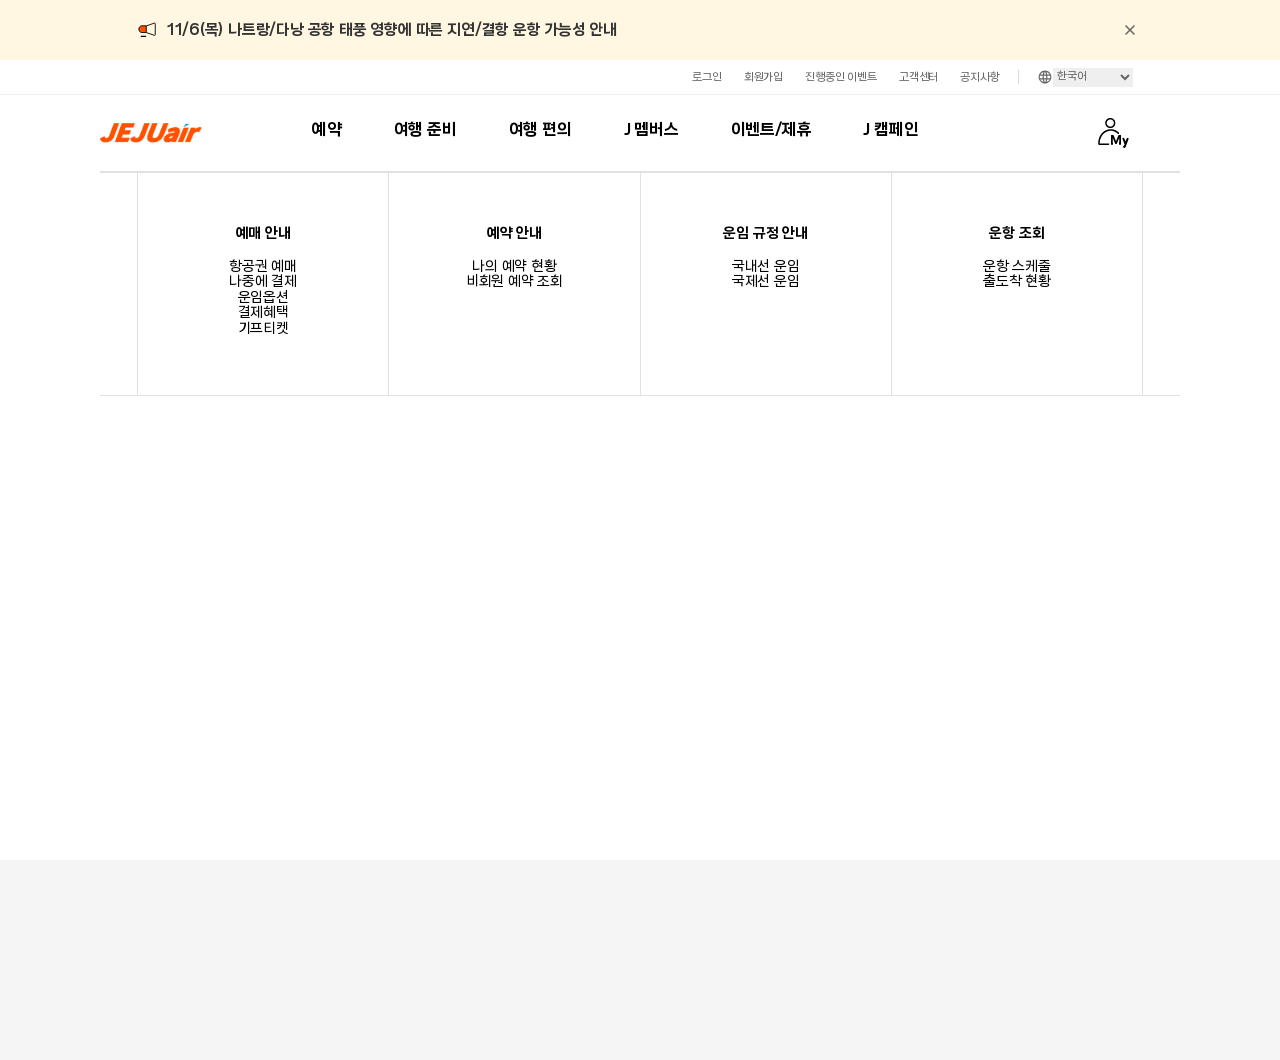
==== jeju.html @ 97d736ef "1111" ====
<!DOCTYPE html>
<html lang="ko">
  <head>
    <meta charset="UTF-8" />
    <meta name="viewport" content="width=device-width, initial-scale=1.0" />
    <title>Document</title>
    <link rel="stylesheet" href="jeju.css".css">
    <script src="jeju.js" defer></script>
  </head>
  <body>
    <header>
      <div class="topbanner">
        <div class="topbanner_inner">
          <img src="images/img1.svg" alt="img1" style="width: 18px" />
          <div class="close"></div>
          <p>
            <span>11/ </span>6(목) 나트랑/다낭 공항 태풍 영향에 따른 지연/결항
            운항 가능성 안내
          </p>
        </div>
      </div>
      <div class="topmenu">
        <div class="topmenu_inner">
          <ul>
            <li><a href="#">로그인</a></li>
            <li><a href="#">회원가입</a></li>
            <li><a href="#">진행중인 이벤트</a></li>
            <li><a href="#">고객센터</a></li>
            <li><a href="#">공지사항</a></li>
            <li>
              <img src="images/earth.svg" alt="img2" style="margin-left: 6px" />
              <select name="lang" id="lang">
                <option value="한국어">한국어</option>
                <option value="일본어">日本語</option>
                <option value="한국어">简体中文</option>
                <option value="한국어">ENGLISH</option>
              </select>
            </li>
          </ul>
        </div>
      </div>
      <nav>
        <div class="nav_inner">
          <div class="logo"></div>
          <div class="menu">
            <ul class="mega_menu">
              <li>
                <a href="#">예약</a>
                <div class="drop">
                  <ul>
                    <li class="first">
                      <a href="#">예매 안내</a>
                      <div class="drop_sub">
                        <ul>
                          <li><a href="#">항공권 예매</a></li>
                          <li><a href="#">나중에 결제</a></li>
                          <li><a href="#">운임옵션</a></li>
                          <li><a href="#">결제혜택</a></li>
                          <li><a href="#">기프티켓</a></li>
                        </ul>
                      </div>
                    </li>
                    <li class="first">
                      <a href="#">예약 안내</a>
                      <div class="drop_sub">
                        <ul>
                          <li><a href="#">나의 예약 현황</a></li>
                          <li><a href="#">비회원 예약 조회</a></li>
                        </ul>
                      </div>
                    </li>
                    <li class="first">
                      <a href="#">운임 규정 안내</a>
                      <div class="drop_sub">
                        <ul>
                          <li><a href="#">국내선 운임</a></li>
                          <li><a href="#">국제선 운임</a></li>
                        </ul>
                      </div>
                    </li>
                    <li class="first">
                      <a href="#">운항 조회</a>
                      <div class="drop_sub">
                        <ul>
                          <li><a href="#">운항 스케줄</a></li>
                          <li><a href="#">출도착 현황</a></li>
                        </ul>
                      </div>
                    </li>
                  </ul>
                </div>
              </li>
              <li>
                <a href="#">여행 준비</a>
                <div class="drop"></div>
              </li>
              <li>
                <a href="#">여행 편의</a>
                <div class="drop"></div>
              </li>
              <li>
                <a href="#">J 멤버스</a>
                <div class="drop"></div>
              </li>
              <li>
                <a href="#">이벤트/제휴</a>
                <div class="drop"></div>
              </li>
              <li>
                <a href="#">J 캠페인</a>
                <div class="drop"></div>
              </li>
            </ul>
            <div class="my">
              <img src="images/img4.png" alt="img5" />
            </div>
          </div>
        </div>
      </nav>
    </header>
    <main>
      <div class="slide">
        <div class="ticket"></div>
      </div>
      <section></section>
    </main>
    <article>
      <div class="article1"></div>
      <div class="article2"></div>
      <div class="article3"></div>
      <div class="article4"></div>
      <div class="article5"></div>
      <div class="article6"></div>
    </article>
    <footer></footer>
    <div class="popup"></div>
  </body>
</html>
---- jeju.css ----
@font-face {
  font-family: "FlightSans";
  src: url(fonts/TTF/FlightSans-Regular.ttf) format("truetype");
  font-weight: 400;
  font-style: normal;
}
@font-face {
  font-family: "FlightSans";
  src: url(fonts/TTF/FlightSans-Bold.ttf) format("truetype");
  font-weight: 700;
  font-style: normal;
}
@font-face {
  font-family: "FlightSans";
  src: url(fonts/TTF/FlightSans-Title.ttf) format("truetype");
  font-weight: 900;
  font-style: normal;
}
* {
  margin: 0;
  padding: 0;
  vertical-align: baseline;
}
body {
  font-family: "FlightSans", sans-serif;
  font-weight: 400;
  color: #333333;
  font-size: 100%;
  vertical-align: baseline;
  line-height: 1.5;
  letter-spacing: -0.2px;
}
ul {
  list-style: none;
}
a:link,
a:visited {
  text-decoration: none;
  color: #333333;
}

header {
  width: 100%;
  height: 170px;
}
header .topbanner {
  width: 100%;
  height: 60px;
  background-color: #fff7e2;
  position: relative;
}

.topbanner .topbanner_inner {
  height: 60px;
  margin: auto;
  max-width: 1004px;
  display: flex;
  align-items: center;
  position: relative;
}
.topbanner p {
  font-size: 15px;
  margin-left: 10px;
  font-weight: 700;
}
.topbanner span {
  letter-spacing: -2px;
}
.topbanner .close {
  position: absolute;
  right: 2px;
  width: 20px;
  height: 20px;
  background: url(images/img2.svg);
  cursor: pointer;
}
header .topmenu {
  width: 100%;
  height: 34px;
  border-bottom: 1px solid #f2f2f2;
}
.topmenu .topmenu_inner {
  height: 34px;
  margin: auto;
  max-width: 1004px;
  display: flex;
  justify-content: right;
  align-items: center;
}
.topmenu_inner ul {
  width: 450px;
  height: 34px;
  display: flex;
  justify-content: space-between;
  align-content: center;
  font-size: 11px;
}
.topmenu_inner li a {
  color: #666 !important;
}
.topmenu_inner li {
  display: flex;
  align-items: center;
}
.topmenu_inner li:last-child {
  width: 120px;
  display: flex;
  justify-content: center;
  align-items: center;
}
.topmenu_inner li:last-child::before {
  content: "";
  width: 1px;
  height: 14px;
  background-color: rgb(218, 218, 218);
  transform: translate(-12px);
}

.topmenu_inner select {
  width: 80px;
  border: 0;
  padding-bottom: 4px;
  text-align: left;
  font-family: "FlightSans";
  font-size: 11px;
  color: #666;
}
header nav {
  width: 100%;
  height: 76px;
  display: flex;
}
nav .nav_inner {
  height: 76px;
  margin: auto;
  width: 1004px;
  min-width: 1080px;
  display: flex;
  align-items: center;
  position: relative;
}

.nav_inner .logo {
  width: 102px;
  height: 24px;
  background: url(images/img3.png) center/contain no-repeat;
  position: relative;
  top: 0;
  left: 0;
}
.nav_inner .menu {
  margin-left: 110px;
  display: flex;
}
.menu .mega_menu {
  display: flex;
  gap: 52px;
}
.mega_menu li {
  text-align: center;
}
.mega_menu li a {
  color: #000 !important;
  font-weight: 700;
}
.nav_inner .my {
  display: flex;
  align-items: center;
  height: 100%;
  place-self: end;
  margin-left: 180px;
}
.nav_inner .my img {
  display: inline-block;
  width: 31px;
  height: 30px;
  cursor: pointer;
}
.nav_inner .drop {
  position: absolute;
  top: 76px;
  left: 0;
  right: 0;
  z-index: 100;
  border-top: 1px solid #e1e1e1;
  border-bottom: 1px solid #e1e1e1;
  font-size: 14px;
  background-color: #fff;
}
.drop ul {
  width: 1004px;
  display: flex;
  text-align: center;
  margin: 0 auto;
  border-left: 1px solid #e1e1e1;
  border-right: 1px solid #e1e1e1;
}
.drop > ul > li > a {
  display: inline-block;
  margin: 50px 0 0;
}
.drop > ul > li {
  flex: 1;
  text-align: center;
  padding-bottom: 60px;
  line-height: 1.5;
}
.drop > ul > li + li {
  border-left: 1px solid #e1e1e1;
}
.drop .first {
  width: 25%;
}

.nav_inner li:nth-child(2) .drop li {
  width: 20%;
}
.nav_inner li:nth-child(3) .drop li {
  width: 20%;
}
.nav_inner li:nth-child(4) .drop li {
  width: 50%;
}
.nav_inner li:nth-child(5) .drop li {
  width: 50%;
}
.drop_sub {
  margin-top: 15px;
}
.drop_sub ul {
  width: 100%;
  display: flex;
  flex-direction: column;
  line-height: 1.5;
  border-left: 0;
  border-right: 0;
}
.drop_sub li {
  line-height: 1.1;
  text-align: center;
}
.drop_sub li a {
  font-weight: 400 !important;
  color: #333;
}
main {
  width: 100%;
  height: 890px;
}
main .slide {
  width: 100%;
  height: 690px;
}
main section {
  width: 100%;
  height: 200px;
  background-color: whitesmoke;
}
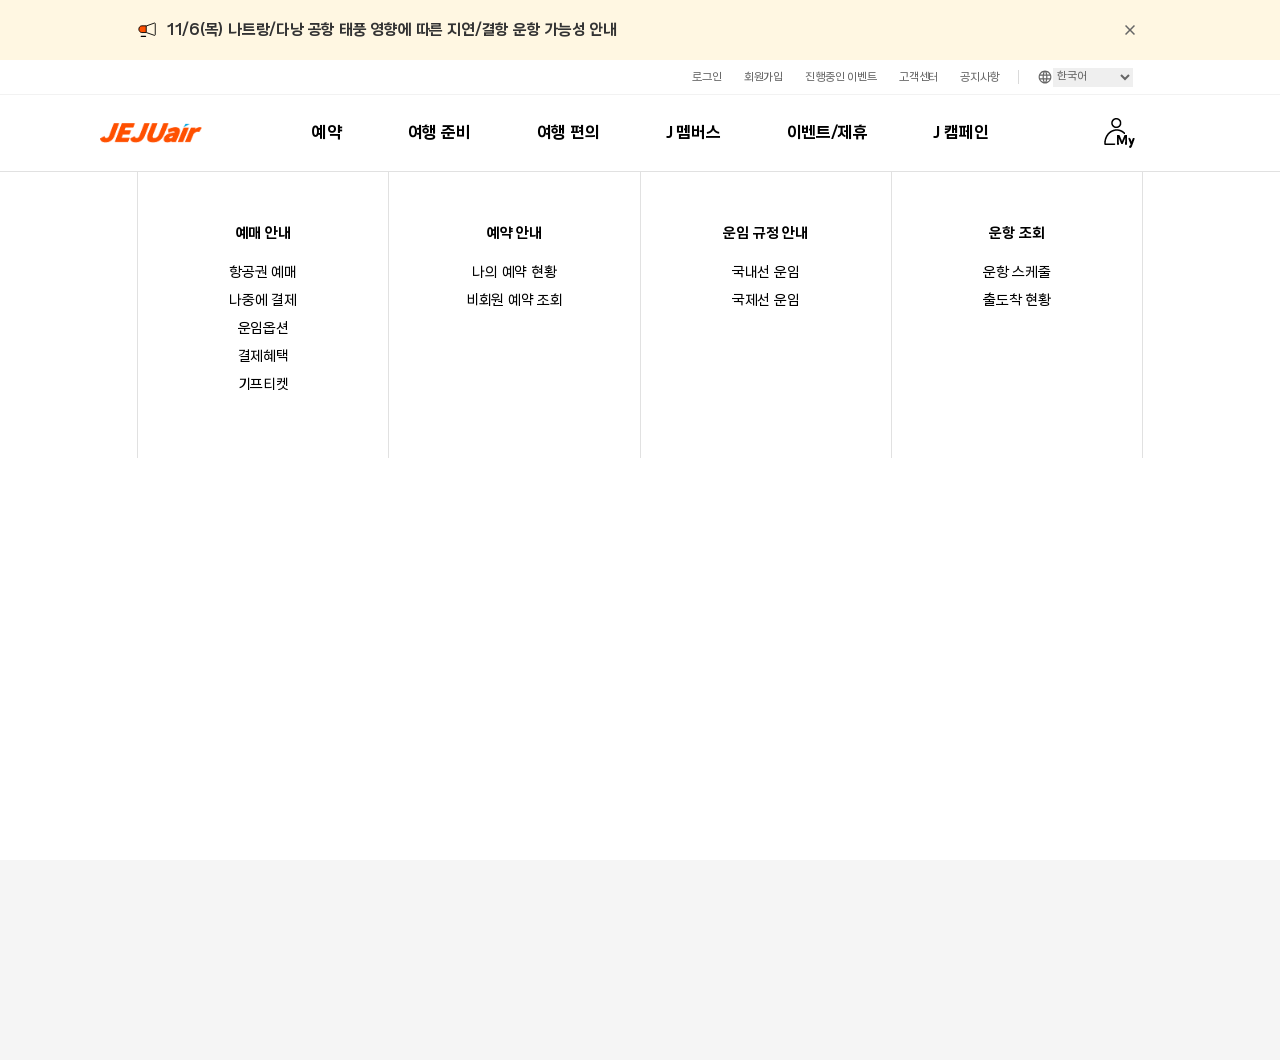
==== commit df3786d5: "ㅂ" ====
--- a/jeju.html
+++ b/jeju.html
@@ -3,7 +3,12 @@
   <head>
     <meta charset="UTF-8" />
     <meta name="viewport" content="width=device-width, initial-scale=1.0" />
-    <title>Document</title>
+    <title>제주항공</title>
+    <link
+      rel="icon"
+      type="image/png"
+      href="https://static.jejuair.net/hpgg/resources/images/icon/favicon.ico"
+    />
     <link rel="stylesheet" href="jeju.css".css">
     <script src="jeju.js" defer></script>
   </head>
@@ -92,19 +97,187 @@
               </li>
               <li>
                 <a href="#">여행 준비</a>
-                <div class="drop"></div>
+                <div class="drop">
+                  <ul>
+                    <li class="first">
+                      <a href="#">탑승 수속 안내</a>
+                      <div class="drop_sub">
+                        <ul>
+                          <li><a href="#">빠른 수속</a></li>
+                          <li><a href="#">모바일 탑승권</a></li>
+                          <li><a href="#">공항 정보</a></li>
+                          <li><a href="#">출입국 신고서</a></li>
+                          <li><a href="#">공항 혼잡도 안내</a></li>
+                        </ul>
+                      </div>
+                    </li>
+                    <li class="first">
+                      <a href="#">예약 안내</a>
+                      <div class="drop_sub">
+                        <ul>
+                          <li><a href="#">나의 예약 현황</a></li>
+                          <li><a href="#">비회원 예약 조회</a></li>
+                        </ul>
+                      </div>
+                    </li>
+                    <li class="first">
+                      <a href="#">운임 규정 안내</a>
+                      <div class="drop_sub">
+                        <ul>
+                          <li><a href="#">국내선 운임</a></li>
+                          <li><a href="#">국제선 운임</a></li>
+                        </ul>
+                      </div>
+                    </li>
+                    <li class="first">
+                      <a href="#">운항 조회</a>
+                      <div class="drop_sub">
+                        <ul>
+                          <li><a href="#">운항 스케줄</a></li>
+                          <li><a href="#">출도착 현황</a></li>
+                        </ul>
+                      </div>
+                    </li>
+                  </ul>
+                </div>
               </li>
               <li>
                 <a href="#">여행 편의</a>
-                <div class="drop"></div>
+                <div class="drop">
+                  <ul>
+                    <li class="first">
+                      <a href="#">예매 안내</a>
+                      <div class="drop_sub">
+                        <ul>
+                          <li><a href="#">항공권 예매</a></li>
+                          <li><a href="#">나중에 결제</a></li>
+                          <li><a href="#">운임옵션</a></li>
+                          <li><a href="#">결제혜택</a></li>
+                          <li><a href="#">기프티켓</a></li>
+                        </ul>
+                      </div>
+                    </li>
+                    <li class="first">
+                      <a href="#">예약 안내</a>
+                      <div class="drop_sub">
+                        <ul>
+                          <li><a href="#">나의 예약 현황</a></li>
+                          <li><a href="#">비회원 예약 조회</a></li>
+                        </ul>
+                      </div>
+                    </li>
+                    <li class="first">
+                      <a href="#">운임 규정 안내</a>
+                      <div class="drop_sub">
+                        <ul>
+                          <li><a href="#">국내선 운임</a></li>
+                          <li><a href="#">국제선 운임</a></li>
+                        </ul>
+                      </div>
+                    </li>
+                    <li class="first">
+                      <a href="#">운항 조회</a>
+                      <div class="drop_sub">
+                        <ul>
+                          <li><a href="#">운항 스케줄</a></li>
+                          <li><a href="#">출도착 현황</a></li>
+                        </ul>
+                      </div>
+                    </li>
+                  </ul>
+                </div>
               </li>
               <li>
                 <a href="#">J 멤버스</a>
-                <div class="drop"></div>
+                <div class="drop">
+                  <ul>
+                    <li class="first">
+                      <a href="#">예매 안내</a>
+                      <div class="drop_sub">
+                        <ul>
+                          <li><a href="#">항공권 예매</a></li>
+                          <li><a href="#">나중에 결제</a></li>
+                          <li><a href="#">운임옵션</a></li>
+                          <li><a href="#">결제혜택</a></li>
+                          <li><a href="#">기프티켓</a></li>
+                        </ul>
+                      </div>
+                    </li>
+                    <li class="first">
+                      <a href="#">예약 안내</a>
+                      <div class="drop_sub">
+                        <ul>
+                          <li><a href="#">나의 예약 현황</a></li>
+                          <li><a href="#">비회원 예약 조회</a></li>
+                        </ul>
+                      </div>
+                    </li>
+                    <li class="first">
+                      <a href="#">운임 규정 안내</a>
+                      <div class="drop_sub">
+                        <ul>
+                          <li><a href="#">국내선 운임</a></li>
+                          <li><a href="#">국제선 운임</a></li>
+                        </ul>
+                      </div>
+                    </li>
+                    <li class="first">
+                      <a href="#">운항 조회</a>
+                      <div class="drop_sub">
+                        <ul>
+                          <li><a href="#">운항 스케줄</a></li>
+                          <li><a href="#">출도착 현황</a></li>
+                        </ul>
+                      </div>
+                    </li>
+                  </ul>
+                </div>
               </li>
               <li>
                 <a href="#">이벤트/제휴</a>
-                <div class="drop"></div>
+                <div class="drop">
+                  <ul>
+                    <li class="first">
+                      <a href="#">예매 안내</a>
+                      <div class="drop_sub">
+                        <ul>
+                          <li><a href="#">항공권 예매</a></li>
+                          <li><a href="#">나중에 결제</a></li>
+                          <li><a href="#">운임옵션</a></li>
+                          <li><a href="#">결제혜택</a></li>
+                          <li><a href="#">기프티켓</a></li>
+                        </ul>
+                      </div>
+                    </li>
+                    <li class="first">
+                      <a href="#">예약 안내</a>
+                      <div class="drop_sub">
+                        <ul>
+                          <li><a href="#">나의 예약 현황</a></li>
+                          <li><a href="#">비회원 예약 조회</a></li>
+                        </ul>
+                      </div>
+                    </li>
+                    <li class="first">
+                      <a href="#">운임 규정 안내</a>
+                      <div class="drop_sub">
+                        <ul>
+                          <li><a href="#">국내선 운임</a></li>
+                          <li><a href="#">국제선 운임</a></li>
+                        </ul>
+                      </div>
+                    </li>
+                    <li class="first">
+                      <a href="#">운항 조회</a>
+                      <div class="drop_sub">
+                        <ul>
+                          <li><a href="#">운항 스케줄</a></li>
+                          <li><a href="#">출도착 현황</a></li>
+                        </ul>
+                      </div>
+                    </li>
+                  </ul>
+                </div>
               </li>
               <li>
                 <a href="#">J 캠페인</a>
--- a/jeju.css
+++ b/jeju.css
@@ -129,6 +129,7 @@
   width: 100%;
   height: 76px;
   display: flex;
+  border-bottom: 1px solid #e1e1e1;
 }
 nav .nav_inner {
   height: 76px;
@@ -154,7 +155,8 @@
 }
 .menu .mega_menu {
   display: flex;
-  gap: 52px;
+  align-items: center;
+  gap: 66px;
 }
 .mega_menu li {
   text-align: center;
@@ -168,7 +170,7 @@
   align-items: center;
   height: 100%;
   place-self: end;
-  margin-left: 180px;
+  margin-left: 116px;
 }
 .nav_inner .my img {
   display: inline-block;
@@ -178,12 +180,12 @@
 }
 .nav_inner .drop {
   position: absolute;
-  top: 76px;
+  top: 77px;
   left: 0;
   right: 0;
   z-index: 100;
-  border-top: 1px solid #e1e1e1;
-  border-bottom: 1px solid #e1e1e1;
+  /* border-top: 1px solid #e1e1e1;
+  border-bottom: 1px solid #e1e1e1; */
   font-size: 14px;
   background-color: #fff;
 }
@@ -212,16 +214,16 @@
   width: 25%;
 }
 
-.nav_inner li:nth-child(2) .drop li {
+.drop .second {
   width: 20%;
 }
-.nav_inner li:nth-child(3) .drop li {
+.drop .third {
   width: 20%;
 }
-.nav_inner li:nth-child(4) .drop li {
+.drop .fourth {
   width: 50%;
 }
-.nav_inner li:nth-child(5) .drop li {
+.drop .fifth {
   width: 50%;
 }
 .drop_sub {
@@ -231,13 +233,13 @@
   width: 100%;
   display: flex;
   flex-direction: column;
-  line-height: 1.5;
   border-left: 0;
   border-right: 0;
 }
 .drop_sub li {
-  line-height: 1.1;
-  text-align: center;
+  line-height: 2;
+  text-align: center;
+  vertical-align: baseline;
 }
 .drop_sub li a {
   font-weight: 400 !important;
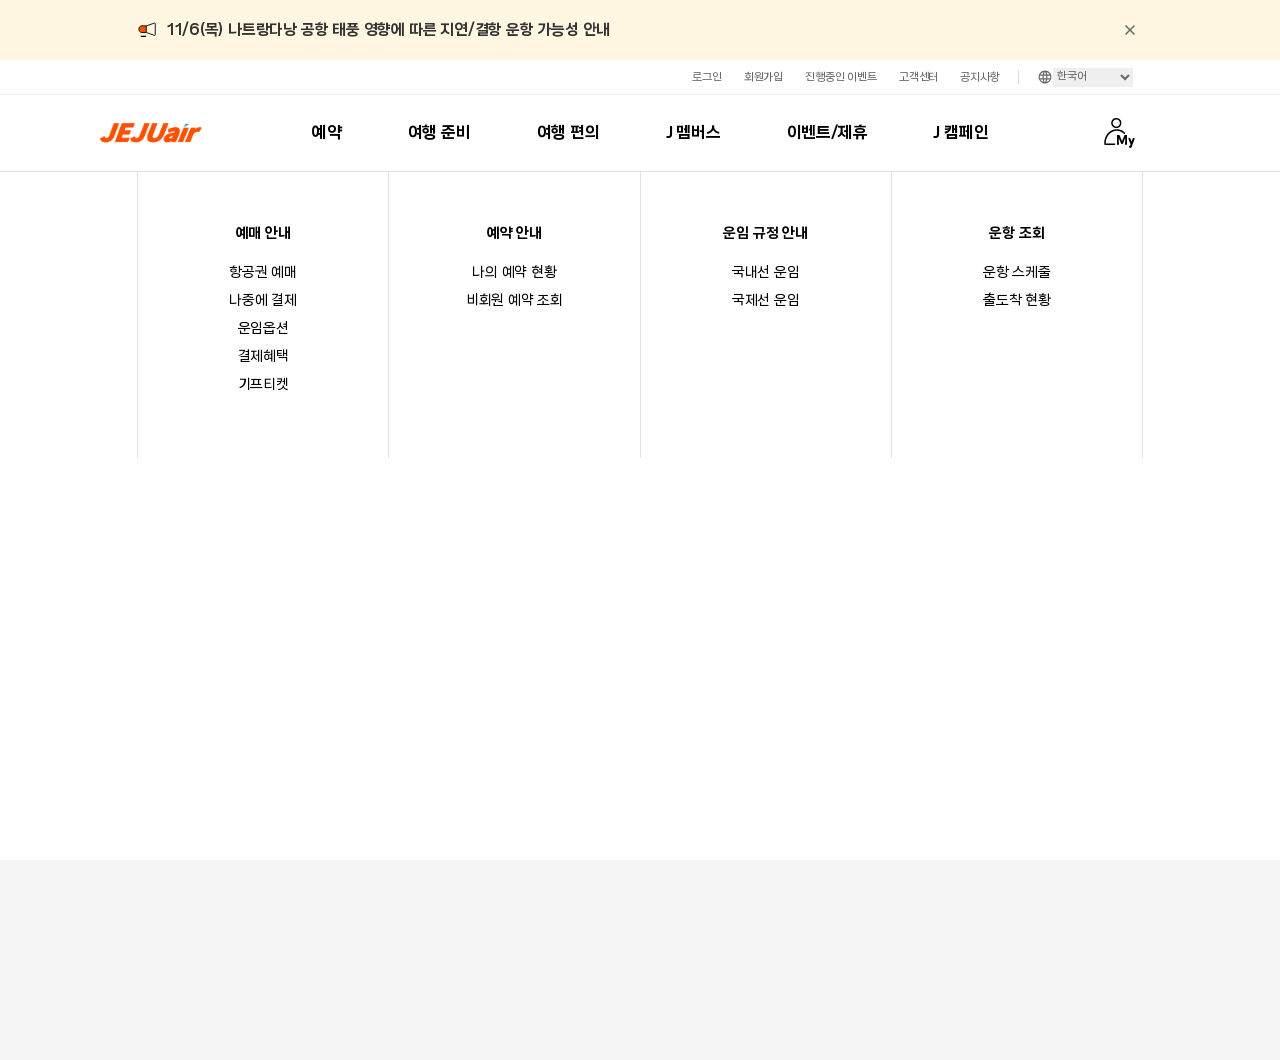
==== commit 9eb79e72: "Update jeju.html" ====
--- a/jeju.html
+++ b/jeju.html
@@ -19,7 +19,7 @@
           <img src="images/img1.svg" alt="img1" style="width: 18px" />
           <div class="close"></div>
           <p>
-            <span>11/ </span>6(목) 나트랑/다낭 공항 태풍 영향에 따른 지연/결항
+            <span>11/ </span>6(목) 나트랑다낭 공항 태풍 영향에 따른 지연/결항
             운항 가능성 안내
           </p>
         </div>
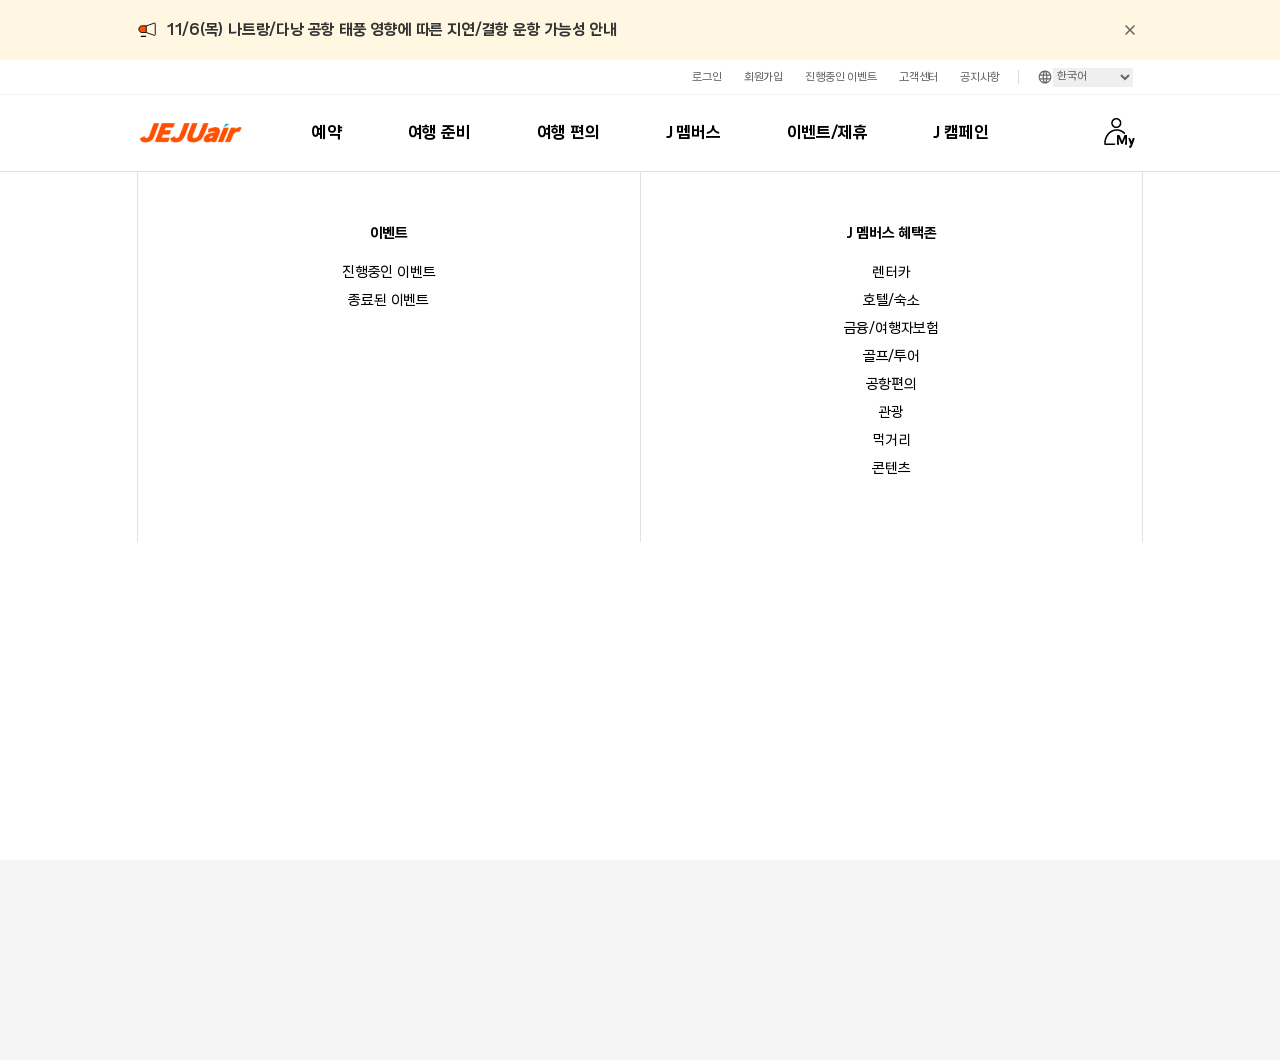
==== commit a5586429: "11/13" ====
--- a/jeju.html
+++ b/jeju.html
@@ -19,7 +19,7 @@
           <img src="images/img1.svg" alt="img1" style="width: 18px" />
           <div class="close"></div>
           <p>
-            <span>11/ </span>6(목) 나트랑다낭 공항 태풍 영향에 따른 지연/결항
+            <span>11/ </span>6(목) 나트랑/다낭 공항 태풍 영향에 따른 지연/결항
             운항 가능성 안내
           </p>
         </div>
@@ -99,7 +99,7 @@
                 <a href="#">여행 준비</a>
                 <div class="drop">
                   <ul>
-                    <li class="first">
+                    <li class="second">
                       <a href="#">탑승 수속 안내</a>
                       <div class="drop_sub">
                         <ul>
@@ -108,35 +108,48 @@
                           <li><a href="#">공항 정보</a></li>
                           <li><a href="#">출입국 신고서</a></li>
                           <li><a href="#">공항 혼잡도 안내</a></li>
-                        </ul>
-                      </div>
-                    </li>
-                    <li class="first">
-                      <a href="#">예약 안내</a>
-                      <div class="drop_sub">
-                        <ul>
-                          <li><a href="#">나의 예약 현황</a></li>
-                          <li><a href="#">비회원 예약 조회</a></li>
-                        </ul>
-                      </div>
-                    </li>
-                    <li class="first">
-                      <a href="#">운임 규정 안내</a>
-                      <div class="drop_sub">
-                        <ul>
-                          <li><a href="#">국내선 운임</a></li>
-                          <li><a href="#">국제선 운임</a></li>
-                        </ul>
-                      </div>
-                    </li>
-                    <li class="first">
-                      <a href="#">운항 조회</a>
-                      <div class="drop_sub">
-                        <ul>
-                          <li><a href="#">운항 스케줄</a></li>
-                          <li><a href="#">출도착 현황</a></li>
-                        </ul>
-                      </div>
+                          <li><a href="#">사전 서약서</a></li>
+                        </ul>
+                      </div>
+                    </li>
+                    <li class="second">
+                      <a href="#">수하물 안내</a>
+                      <div class="drop_sub">
+                        <ul>
+                          <li><a href="#">사전 수하물</a></li>
+                          <li><a href="#">기내 수하물</a></li>
+                          <li><a href="#">위탁 수하물</a></li>
+                          <li><a href="#">운송제한 물품</a></li>
+                          <li><a href="#">수하물 분실 및 배상</a></li>
+                        </ul>
+                      </div>
+                    </li>
+                    <li class="second">
+                      <a href="#">좌석 안내</a>
+                      <div class="drop_sub">
+                        <ul>
+                          <li><a href="#">사전 좌석 구매</a></li>
+                          <li><a href="#">현장 좌석 구매</a></li>
+                          <li><a href="#">비즈니스 라이트</a></li>
+                        </ul>
+                      </div>
+                    </li>
+                    <li class="second">
+                      <a href="#">기내 서비스 안내</a>
+                      <div class="drop_sub">
+                        <ul>
+                          <li><a href="#">사전 기내식</a></li>
+                          <li><a href="#">에어카페 & 설렘배송</a></li>
+                          <li><a href="#">기내 면세품 사전주문</a></li>
+                          <li><a href="#">기내 FUN 서비스</a></li>
+                          <li><a href="#">기내 유실물 찾기</a></li>
+                        </ul>
+                      </div>
+                    </li>
+                    <li class="second">
+                      <a href="#" style="color: #ff5000 !important"
+                        >여행안내 J -트립</a
+                      >
                     </li>
                   </ul>
                 </div>
@@ -145,44 +158,51 @@
                 <a href="#">여행 편의</a>
                 <div class="drop">
                   <ul>
-                    <li class="first">
-                      <a href="#">예매 안내</a>
-                      <div class="drop_sub">
-                        <ul>
-                          <li><a href="#">항공권 예매</a></li>
-                          <li><a href="#">나중에 결제</a></li>
-                          <li><a href="#">운임옵션</a></li>
-                          <li><a href="#">결제혜택</a></li>
-                          <li><a href="#">기프티켓</a></li>
-                        </ul>
-                      </div>
-                    </li>
-                    <li class="first">
-                      <a href="#">예약 안내</a>
-                      <div class="drop_sub">
-                        <ul>
-                          <li><a href="#">나의 예약 현황</a></li>
-                          <li><a href="#">비회원 예약 조회</a></li>
-                        </ul>
-                      </div>
-                    </li>
-                    <li class="first">
-                      <a href="#">운임 규정 안내</a>
-                      <div class="drop_sub">
-                        <ul>
-                          <li><a href="#">국내선 운임</a></li>
-                          <li><a href="#">국제선 운임</a></li>
-                        </ul>
-                      </div>
-                    </li>
-                    <li class="first">
-                      <a href="#">운항 조회</a>
-                      <div class="drop_sub">
-                        <ul>
-                          <li><a href="#">운항 스케줄</a></li>
-                          <li><a href="#">출도착 현황</a></li>
-                        </ul>
-                      </div>
+                    <li class="third">
+                      <a href="#">스포츠 서비스</a>
+                      <div class="drop_sub">
+                        <ul>
+                          <li><a href="#">골프 멤버십</a></li>
+                          <li><a href="#">스포츠 멤버십</a></li>
+                          <li><a href="#">자전거 케이스 대여</a></li>
+                        </ul>
+                      </div>
+                    </li>
+                    <li class="third">
+                      <a href="#">케어 서비스</a>
+                      <div class="drop_sub">
+                        <ul>
+                          <li><a href="#">유아 동반 고객</a></li>
+                          <li><a href="#">어린이 안심 케어 서비스</a></li>
+                          <li><a href="#">휠체어 이용 고객</a></li>
+                          <li><a href="#">임산부 고객</a></li>
+                          <li><a href="#">의사소견서 필요 고객</a></li>
+                          <li><a href="#">시각,청각 장애인 고객</a></li>
+                          <li><a href="#">우선 혜택 서비스</a></li>
+                          <li><a href="#">기내 수어 서비스</a></li>
+                        </ul>
+                      </div>
+                    </li>
+                    <li class="third">
+                      <a href="#">반려동물 서비스</a>
+                      <div class="drop_sub">
+                        <ul>
+                          <li><a href="#">반려동물 운송 서비스</a></li>
+                          <li><a href="#">펫 멤버십 / 펫 패스</a></li>
+                        </ul>
+                      </div>
+                    </li>
+                    <li class="third">
+                      <a href="#">보험 및 보장</a>
+                      <div class="drop_sub">
+                        <ul>
+                          <li><a href="#">여행자 보험</a></li>
+                          <li><a href="#">수수료안심플러스+</a></li>
+                        </ul>
+                      </div>
+                    </li>
+                    <li class="third">
+                      <a href="#">J-SHOP</a>
                     </li>
                   </ul>
                 </div>
@@ -191,42 +211,28 @@
                 <a href="#">J 멤버스</a>
                 <div class="drop">
                   <ul>
-                    <li class="first">
-                      <a href="#">예매 안내</a>
-                      <div class="drop_sub">
-                        <ul>
-                          <li><a href="#">항공권 예매</a></li>
-                          <li><a href="#">나중에 결제</a></li>
-                          <li><a href="#">운임옵션</a></li>
-                          <li><a href="#">결제혜택</a></li>
-                          <li><a href="#">기프티켓</a></li>
-                        </ul>
-                      </div>
-                    </li>
-                    <li class="first">
-                      <a href="#">예약 안내</a>
-                      <div class="drop_sub">
-                        <ul>
-                          <li><a href="#">나의 예약 현황</a></li>
-                          <li><a href="#">비회원 예약 조회</a></li>
-                        </ul>
-                      </div>
-                    </li>
-                    <li class="first">
-                      <a href="#">운임 규정 안내</a>
-                      <div class="drop_sub">
-                        <ul>
-                          <li><a href="#">국내선 운임</a></li>
-                          <li><a href="#">국제선 운임</a></li>
-                        </ul>
-                      </div>
-                    </li>
-                    <li class="first">
-                      <a href="#">운항 조회</a>
-                      <div class="drop_sub">
-                        <ul>
-                          <li><a href="#">운항 스케줄</a></li>
-                          <li><a href="#">출도착 현황</a></li>
+                    <li class="fourth">
+                      <a href="#">J 포인트</a>
+                      <div class="drop_sub">
+                        <ul>
+                          <li><a href="#">J 포인트 안내</a></li>
+                          <li><a href="#">포인트 조회</a></li>
+                          <li><a href="#">탑승 후 적립</a></li>
+                          <li><a href="#">포인트 구매/선물</a></li>
+                          <li><a href="#">포인트 보내기</a></li>
+                          <li><a href="#">포인트 사용</a></li>
+                        </ul>
+                      </div>
+                    </li>
+                    <li class="fourth">
+                      <a href="#">J 멤버스</a>
+                      <div class="drop_sub">
+                        <ul>
+                          <li><a href="#">회원등급 안내</a></li>
+                          <li><a href="#">신규 회원 혜택</a></li>
+                          <li><a href="#">프로모션 코드</a></li>
+                          <li><a href="#">쿠폰 등록</a></li>
+                          <li><a href="#">나의 쿠폰</a></li>
                         </ul>
                       </div>
                     </li>
@@ -237,49 +243,34 @@
                 <a href="#">이벤트/제휴</a>
                 <div class="drop">
                   <ul>
-                    <li class="first">
-                      <a href="#">예매 안내</a>
-                      <div class="drop_sub">
-                        <ul>
-                          <li><a href="#">항공권 예매</a></li>
-                          <li><a href="#">나중에 결제</a></li>
-                          <li><a href="#">운임옵션</a></li>
-                          <li><a href="#">결제혜택</a></li>
-                          <li><a href="#">기프티켓</a></li>
-                        </ul>
-                      </div>
-                    </li>
-                    <li class="first">
-                      <a href="#">예약 안내</a>
-                      <div class="drop_sub">
-                        <ul>
-                          <li><a href="#">나의 예약 현황</a></li>
-                          <li><a href="#">비회원 예약 조회</a></li>
-                        </ul>
-                      </div>
-                    </li>
-                    <li class="first">
-                      <a href="#">운임 규정 안내</a>
-                      <div class="drop_sub">
-                        <ul>
-                          <li><a href="#">국내선 운임</a></li>
-                          <li><a href="#">국제선 운임</a></li>
-                        </ul>
-                      </div>
-                    </li>
-                    <li class="first">
-                      <a href="#">운항 조회</a>
-                      <div class="drop_sub">
-                        <ul>
-                          <li><a href="#">운항 스케줄</a></li>
-                          <li><a href="#">출도착 현황</a></li>
-                        </ul>
-                      </div>
-                    </li>
-                  </ul>
-                </div>
-              </li>
-              <li>
+                    <li class="fifth">
+                      <a href="#">이벤트</a>
+                      <div class="drop_sub">
+                        <ul>
+                          <li><a href="#">진행중인 이벤트</a></li>
+                          <li><a href="#">종료된 이벤트</a></li>
+                        </ul>
+                      </div>
+                    </li>
+                    <li class="fifth">
+                      <a href="#">J 멤버스 혜택존</a>
+                      <div class="drop_sub">
+                        <ul>
+                          <li><a href="#">렌터카</a></li>
+                          <li><a href="#">호텔/숙소</a></li>
+                          <li><a href="#">금융/여행자보험</a></li>
+                          <li><a href="#">골프/투어</a></li>
+                          <li><a href="#">공항편의</a></li>
+                          <li><a href="#">관광</a></li>
+                          <li><a href="#">먹거리</a></li>
+                          <li><a href="#">콘텐츠</a></li>
+                        </ul>
+                      </div>
+                    </li>
+                  </ul>
+                </div>
+              </li>
+              <li class="mega_menu_hov">
                 <a href="#">J 캠페인</a>
                 <div class="drop"></div>
               </li>
--- a/jeju.css
+++ b/jeju.css
@@ -47,7 +47,6 @@
   width: 100%;
   height: 60px;
   background-color: #fff7e2;
-  position: relative;
 }
 
 .topbanner .topbanner_inner {
@@ -130,6 +129,7 @@
   height: 76px;
   display: flex;
   border-bottom: 1px solid #e1e1e1;
+  position: fixed;
 }
 nav .nav_inner {
   height: 76px;
@@ -147,7 +147,7 @@
   background: url(images/img3.png) center/contain no-repeat;
   position: relative;
   top: 0;
-  left: 0;
+  left: 40px;
 }
 .nav_inner .menu {
   margin-left: 110px;
@@ -165,6 +165,7 @@
   color: #000 !important;
   font-weight: 700;
 }
+
 .nav_inner .my {
   display: flex;
   align-items: center;
@@ -179,6 +180,7 @@
   cursor: pointer;
 }
 .nav_inner .drop {
+  /* display: none; */
   position: absolute;
   top: 77px;
   left: 0;
